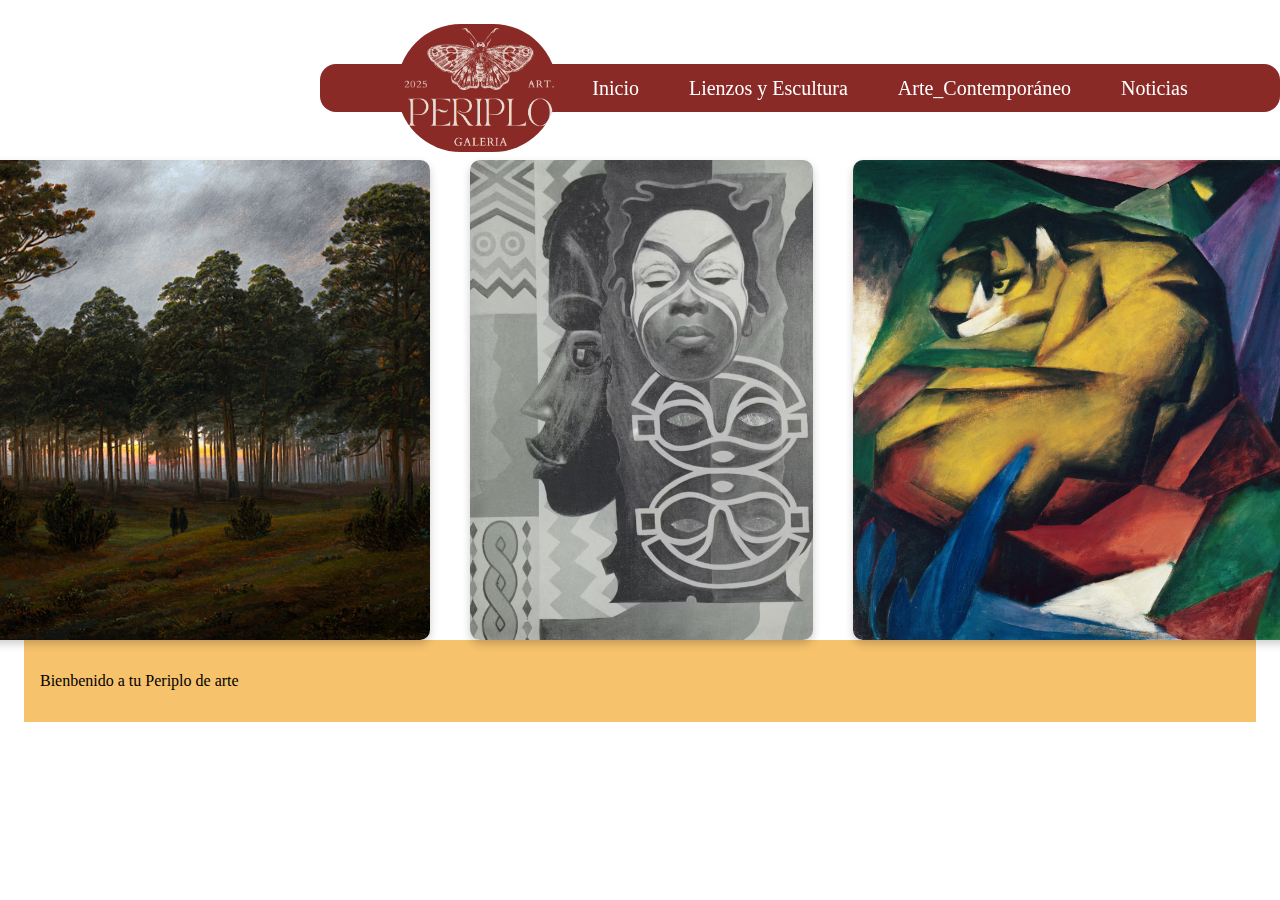
==== index.html @ 0c4ea2ac "Primer avance" ====
<!DOCTYPE html>
<html lang="es">
<head>
    <meta charset="UTF-8">
    <meta name="viewport" content="width=device-width, initial-scale=1.0">
    <title>Document</title>
    
    <link rel="stylesheet" href="./css/style.css">

</head>
<body>
    


    <header class="cabecera">
        
        <nav class="cabecera_menu">
            <ul class="menu__opciones">
                <img src="./assets/img/Periplo_Logo.png" alt="" class="menu__opciones--logo">
                <li class="menu__opciones--tipo"  ><a href="#">Inicio</a></li>
                <li class="menu__opciones--tipo" ><a href="#">Lienzos y Escultura</a></li>
                <li class="menu__opciones--tipo" ><a href="#">Arte_Contemporáneo</a></l>
                <li class="menu__opciones--tipo" ><a href="#">Noticias</a></li>
            </ul>
        </nav>
    </header>


    <section class="main"> 

        <article class="cuadro">
            <img src="./assets/img/La_Tarde.jpg" alt="" class="imagen__arte">
            <img src="./assets/img/pasion.avif" alt="" class="imagen__arte" >
            <img src="./assets/img/tigre.jpg"  alt="" class="imagen__arte">
        </article>


    </section>

    <section class="bienvenida">
        <p>Bienbenido a tu Periplo de arte  </p>
    </section>

    



</body>
</html>
---- css/style.css ----
.menu__opciones--logo{
    width: 10rem;
    height: 8rem;
    object-fit: cover ;
    border-radius: 5rem;
}


.cabecera {
    display: flex;
    justify-content: center; /* Centra horizontalmente el contenido del header */
    align-items: center;    /* Centra verticalmente el contenido del header */
    background: #892a26;
    width: 60rem;
    height: 3rem;            /* Ocupa todo el ancho de la página */
    position: fixed;    
    top: 4rem;                 /* la distancias de tope de pagina*/
    left: 20rem;                /* Asegura que empiece desde el borde izquierdo */
    border-radius: 1rem;       /*el borde dondeado */
}

.cabecera_menu {
    display: flex;          /* Asegura que los elementos dentro estén alineados en fila */
    justify-content: center; /* Centra los elementos del menú dentro de su contenedor */
    align-items: center;
    list-style: none;
    padding: 0;
    margin: 0;
}

.menu__opciones {
    display: flex;
    justify-content: center;
    align-items: center;
    gap: 20px; /* Espaciado entre los elementos del menú */
    padding: 0;
    margin: 0;
    list-style: none;
}


.menu__opciones--tipo a {
    display: block;
    font-family: 'Franklin Gothic Medium', ;
    font-size: 20px;
    color: #ffffff;
    text-decoration: none;
    padding: 10px 15px; /* Ajusta el relleno para un mejor diseño */
}

.menu__opciones--tipo a:hover {
    background: #f7c26c;
    color: #070707;
    border-radius: 5px; /* Redondea las esquinas al pasar el cursor */
}

/*main*/


.cuadro {
    display: flex; /* Asegura que las imágenes estén en fila horizontal */
    justify-content: center; /* Centra las imágenes horizontalmente */
    align-items: center; /* Centra las imágenes verticalmente */
    gap: 40px; /* Espaciado entre las imágenes */
    margin-top: 10rem; /* Añade espacio para evitar que el contenido se superponga al header */

}

.imagen__arte {
    width: 30rem; /* Ajusta el ancho de las imágenes */
    height: 30rem; /* Mantiene la proporción de las imágenes */
    object-fit: cover ;
    border-radius: 10px; /* Redondea las esquinas */
    box-shadow: 0 4px 8px rgba(0, 0, 0, 0.2); /* Añade una sombra elegante */
    transition: transform 0.3s ease, box-shadow 0.3s ease; /* Transiciones para hover */
    
}

.imagen__arte:hover {
    transform: scale(1.2); /* Aumenta ligeramente el tamaño al pasar el cursor */
    box-shadow: 0 8px 16px black; /* Incrementa la sombra en hover */
}

.bienvenida{
    background-color: #f7c26c;
    font-family: Cambria, Cochin, Georgia, Times, 'Times New Roman', serif;
    padding: 1rem;
    color: black;
    text-emphasis: none; 
    margin: 0 1rem;

}
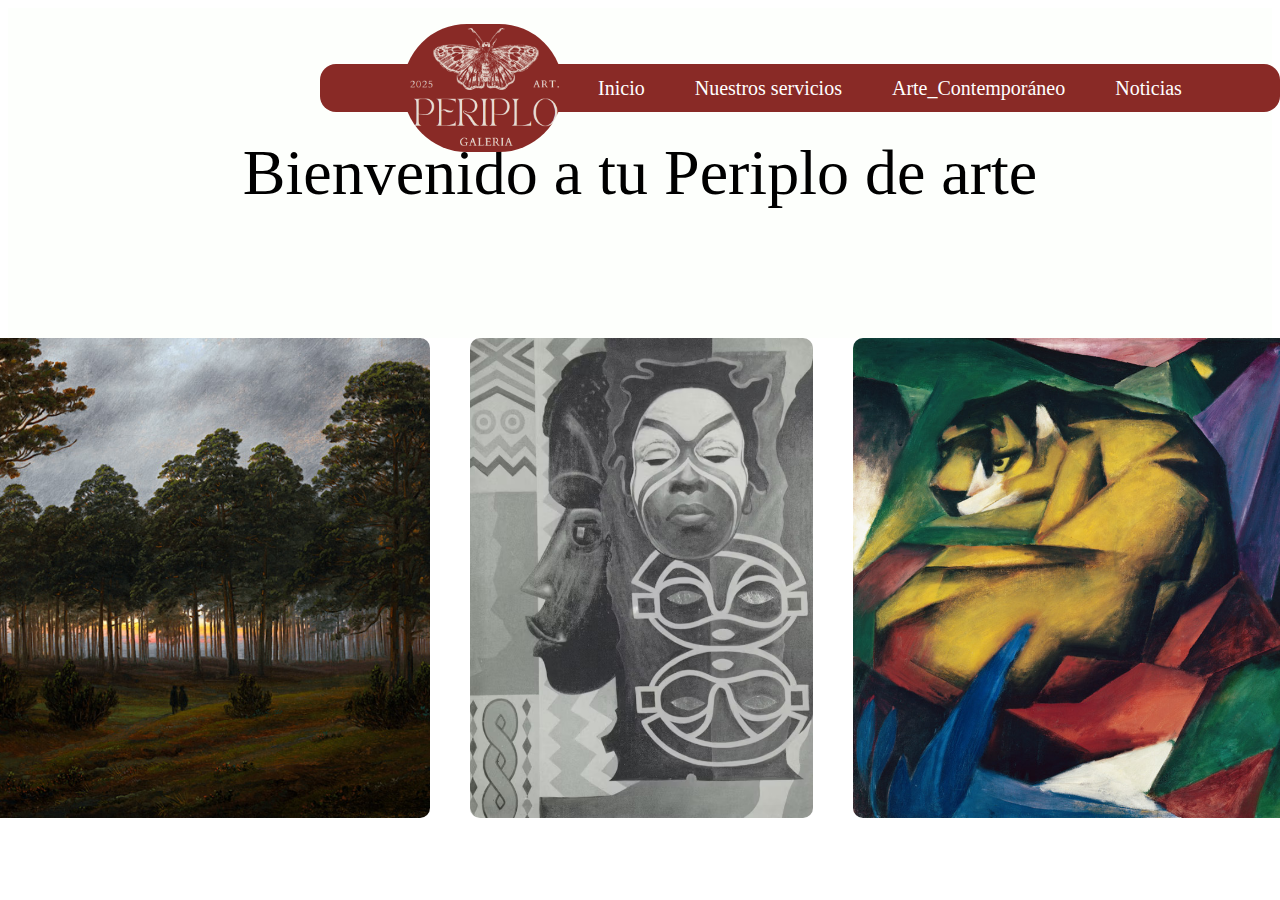
==== commit 74f84d0e: "servicios" ====
--- a/index.html
+++ b/index.html
@@ -11,37 +11,39 @@
 <body>
     
 
-
     <header class="cabecera">
-        
         <nav class="cabecera_menu">
             <ul class="menu__opciones">
                 <img src="./assets/img/Periplo_Logo.png" alt="" class="menu__opciones--logo">
-                <li class="menu__opciones--tipo"  ><a href="#">Inicio</a></li>
-                <li class="menu__opciones--tipo" ><a href="#">Lienzos y Escultura</a></li>
-                <li class="menu__opciones--tipo" ><a href="#">Arte_Contemporáneo</a></l>
-                <li class="menu__opciones--tipo" ><a href="#">Noticias</a></li>
+                <li class="menu__opcion"  ><a href="index.html">Inicio</a></li>
+                <li class="menu__opcion" ><a href="servicios.html">Nuestros servicios</a></li>
+                <li class="menu__opcion" ><a href="#">Arte_Contemporáneo</a></li>
+                <li class="menu__opcion" ><a href="#">Noticias</a></li>
             </ul>
         </nav>
     </header>
 
 
-    <section class="main"> 
+    <main>
+        <section class="bienvenida">
+            <p class="bienvenida__texto">Bienvenido a tu Periplo de arte</p>
+        </section>
+    
+        <section class="main"> 
+            <article class="cuadro">
+                <img src="./assets/img/La_Tarde.jpg" alt="" class="imagen__arte">
+                <img src="./assets/img/pasion.avif" alt="" class="imagen__arte" >
+                <img src="./assets/img/tigre.jpg"  alt="" class="imagen__arte">
+            </article>
+        </section>
+    </main>
 
-        <article class="cuadro">
-            <img src="./assets/img/La_Tarde.jpg" alt="" class="imagen__arte">
-            <img src="./assets/img/pasion.avif" alt="" class="imagen__arte" >
-            <img src="./assets/img/tigre.jpg"  alt="" class="imagen__arte">
+    <footer>
+        <article>
+
         </article>
+    </footer>
 
-
-    </section>
-
-    <section class="bienvenida">
-        <p>Bienbenido a tu Periplo de arte  </p>
-    </section>
-
-    
 
 
 
--- a/css/style.css
+++ b/css/style.css
@@ -1,23 +1,38 @@
 
+
+
+:root{
+    --fuente__arial: "arial", serif;
+    --fuente__Times-New-Roman: "Times New Roman", serif; 
+        
+    --color__vinotinto: #892a26;
+    --color__blaco: #FDFFFC;   
+    --color__negro: #070707;
+    --color__amarillo:#AF9164; 
+}
+
+
+
+/*cabecera Header*/
 .menu__opciones--logo{
     width: 10rem;
     height: 8rem;
-    object-fit: cover ;
+    object-fit: cover ;  /*centrar imagen*/
     border-radius: 5rem;
 }
 
 
 .cabecera {
-    display: flex;
+    display: flex;   /* Asegura que los elementos dentro estén alineados en fila */
     justify-content: center; /* Centra horizontalmente el contenido del header */
-    align-items: center;    /* Centra verticalmente el contenido del header */
-    background: #892a26;
+    align-items: center;    /*Centra verticalmente el contenido del header */
+    background: var(--color__vinotinto);
     width: 60rem;
-    height: 3rem;            /* Ocupa todo el ancho de la página */
-    position: fixed;    
-    top: 4rem;                 /* la distancias de tope de pagina*/
-    left: 20rem;                /* Asegura que empiece desde el borde izquierdo */
-    border-radius: 1rem;       /*el borde dondeado */
+    height: 3rem;            
+    position: fixed;  /*cambiar mas moderno*/  
+    top: 4rem;                 
+    left: 20rem;                
+    border-radius: 1rem;       
 }
 
 .cabecera_menu {
@@ -25,8 +40,6 @@
     justify-content: center; /* Centra los elementos del menú dentro de su contenedor */
     align-items: center;
     list-style: none;
-    padding: 0;
-    margin: 0;
 }
 
 .menu__opciones {
@@ -35,59 +48,98 @@
     align-items: center;
     gap: 20px; /* Espaciado entre los elementos del menú */
     padding: 0;
-    margin: 0;
     list-style: none;
 }
 
 
-.menu__opciones--tipo a {
-    display: block;
+.menu__opciones a {
     font-family: 'Franklin Gothic Medium', ;
     font-size: 20px;
     color: #ffffff;
     text-decoration: none;
-    padding: 10px 15px; /* Ajusta el relleno para un mejor diseño */
+    padding: 10px 15px; /*Ajusta el relleno*/
+    }
+
+.menu__opcion a:hover {
+    background: #FDFFFC;
+    color: #070707;
+    border-radius: 5px; 
 }
 
-.menu__opciones--tipo a:hover {
-    background: #f7c26c;
-    color: #070707;
-    border-radius: 5px; /* Redondea las esquinas al pasar el cursor */
+/*Bienvenida*/
+
+.bienvenida{                      
+    background-color: #FDFFFC;
+    top: 9.5rem;    
+    font-family: Cambria, Cochin, Georgia, Times, 'Times New Roman', serif;
+    font-size : 4rem;
+    padding: 3rem;
+    color: black;
+    justify-content: center; 
 }
 
-/*main*/
+.bienvenida__texto{
+    justify-content: center;  
+    align-items: center; 
+    text-align: center; /*Centra texto verticalmente*/
+    padding: 1rem;
+    width: auto;
+    height: auto
+}
 
+/*cuadros*/
 
 .cuadro {
     display: flex; /* Asegura que las imágenes estén en fila horizontal */
     justify-content: center; /* Centra las imágenes horizontalmente */
     align-items: center; /* Centra las imágenes verticalmente */
-    gap: 40px; /* Espaciado entre las imágenes */
-    margin-top: 10rem; /* Añade espacio para evitar que el contenido se superponga al header */
-
+    gap: 40px;    /* Espaciado entre las imágenes */
 }
 
+
 .imagen__arte {
-    width: 30rem; /* Ajusta el ancho de las imágenes */
-    height: 30rem; /* Mantiene la proporción de las imágenes */
-    object-fit: cover ;
-    border-radius: 10px; /* Redondea las esquinas */
-    box-shadow: 0 4px 8px rgba(0, 0, 0, 0.2); /* Añade una sombra elegante */
-    transition: transform 0.3s ease, box-shadow 0.3s ease; /* Transiciones para hover */
+    width: 30rem; 
+    height: 30rem; 
+    object-fit: cover;
+    border-radius: 10px; 
+    transition: transform 0.3s ease; /* Transiciones para hover */
     
 }
 
-.imagen__arte:hover {
-    transform: scale(1.2); /* Aumenta ligeramente el tamaño al pasar el cursor */
-    box-shadow: 0 8px 16px black; /* Incrementa la sombra en hover */
+
+
+.imagen__arte:hover {transform: scale(1.2);}  /* Aumenta ligeramente el tamaño al pasar el cursor */
+
+
+.servicios {
+    padding: var(--color__amarillo);
+    display: flex;
+    flex-direction: column; /* Asegura que la imagen y el texto se coloquen en columna */
+    align-items: center; /* Centra horizontalmente */
+    text-align: center; /* Centra el texto dentro del contenedor */
 }
 
-.bienvenida{
-    background-color: #f7c26c;
-    font-family: Cambria, Cochin, Georgia, Times, 'Times New Roman', serif;
+.imagen__alquiler{
+    width: 40rem;
+    height: 40rem;
+    object-fit: cover;
     padding: 1rem;
-    color: black;
-    text-emphasis: none; 
-    margin: 0 1rem;
+    background-color: gray;
+}
 
-}+.letra__servicios {
+    font-family: var(--fuente__Times-New-Roman);
+    font-size: 2rem;
+    text-align: center; /* Asegura que el texto se centre */
+}
+
+.descripcion{
+    font-size: 1rem;
+    max-width: 45rem; /* Evita que el texto sea demasiado ancho */
+    margin-bottom: 2rem; /* Añade espacio entre los elementos */}
+    
+
+
+/*footer*/ 
+
+
